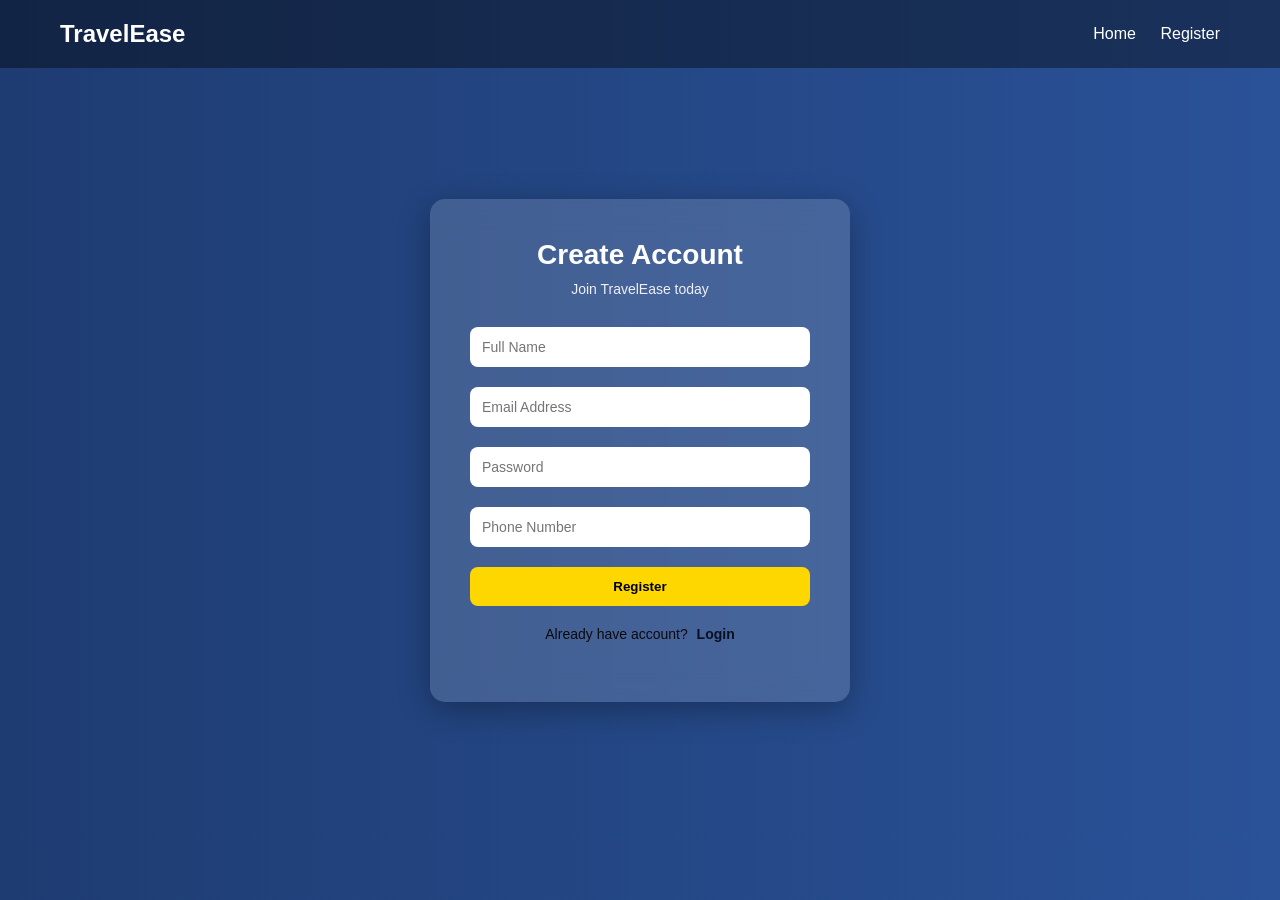
==== register.html @ 66c4a240 "html" ====
<!DOCTYPE html>
<html>
<head>
    <title>Register - TravelEase</title>
    <link rel="stylesheet" href="style.css">
</head>
<body>

<header>
    <div class="logo">TravelEase</div>
    <nav>
        <a href="index.html">Home</a>
        <a href="register.html">Register</a>
    </nav>
</header>

<section class="page-section">
    <div class="glass-card">
        <h2>Create Account</h2>
        <p>Join TravelEase today</p>

        <form action="RegisterServlet" method="post">
            <input type="text" name="name" placeholder="Full Name" required>
            <input type="email" name="email" placeholder="Email Address" required>
            <input type="password" name="password" placeholder="Password" required>
            <input type="tel" name="phone" placeholder="Phone Number" required>
            <button type="submit">Register</button>
        </form>
         <p class="login-link">
            Already have account? <a href="login.html">Login</a>
        </p>
    </div>
</section>

</body>
</html>
---- style.css ----
* {
    margin: 0;
    padding: 0;
    box-sizing: border-box;
    font-family: 'Segoe UI', sans-serif;
}

body {
    background: linear-gradient(to right, #1e3c72, #2a5298);
    color: white;
}

/* Header */
header {
    display: flex;
    justify-content: space-between;
    align-items: center;
    padding: 20px 60px;
    background: rgba(0,0,0,0.4);
}

.logo {
    font-size: 24px;
    font-weight: bold;
}

nav a {
    color: white;
    text-decoration: none;
    margin-left: 20px;
    font-weight: 500;
}

nav a:hover {
    color: #ffd700;
}

/* Hero Section */
.hero {
    text-align: center;
    margin-top: 120px;
}

.hero h1 {
    font-size: 48px;
    margin-bottom: 20px;
}

.hero p {
    font-size: 20px;
    margin-bottom: 30px;
}

.btn {
    background: #ffd700;
    color: black;
    padding: 12px 25px;
    text-decoration: none;
    border-radius: 25px;
    font-weight: bold;
}

.btn:hover {
    background: white;
}

/* Forms */
.form-container, .booking-container {
    width: 400px;
    margin: 100px auto;
    background: rgba(255,255,255,0.1);
    padding: 40px;
    border-radius: 10px;
    backdrop-filter: blur(10px);
}

.form-container h2,
.booking-container h2 {
    text-align: center;
    margin-bottom: 20px;
}

input, select {
    width: 100%;
    padding: 10px;
    margin: 10px 0;
    border-radius: 5px;
    border: none;
}

button {
    width: 100%;
    padding: 10px;
    background: #ffd700;
    border: none;
    border-radius: 5px;
    font-weight: bold;
    cursor: pointer;
}

button:hover {
    background: white;
}

/* Footer */
footer {
    text-align: center;
    padding: 20px;
    background: rgba(0,0,0,0.4);
}

/* Page Section */
.page-section {
    display: flex;
    justify-content: center;
    align-items: center;
    height: 85vh;
}

/* Glass Card */
.glass-card {
    width: 420px;
    background: rgba(255, 255, 255, 0.15);
    padding: 40px;
    border-radius: 15px;
    backdrop-filter: blur(15px);
    text-align: center;
    box-shadow: 0 8px 32px rgba(0,0,0,0.3);
}

.glass-card h2 {
    margin-bottom: 10px;
    font-size: 28px;
}

.glass-card p {
    margin-bottom: 20px;
    font-size: 14px;
    opacity: 0.9;
}

input, select {
    width: 100%;
    padding: 12px;
    margin: 10px 0;
    border-radius: 8px;
    border: none;
    outline: none;
    font-size: 14px;
}

button {
    margin-top: 10px;
    padding: 12px;
    background: #ffd700;
    border: none;
    border-radius: 8px;
    font-weight: bold;
    cursor: pointer;
    transition: 0.3s ease;
}

button:hover {
    background: white;
    transform: scale(1.05);
}

.login-link {
    text-align: center;
    margin-top: 20px;
    font-size:20px;
    color: #060101;
}

.login-link a {
    color: #030715;
    font-weight: 600;
    text-decoration: none;
    margin-left: 5px;
}

.login-link a:hover {
    text-decoration: underline;
}
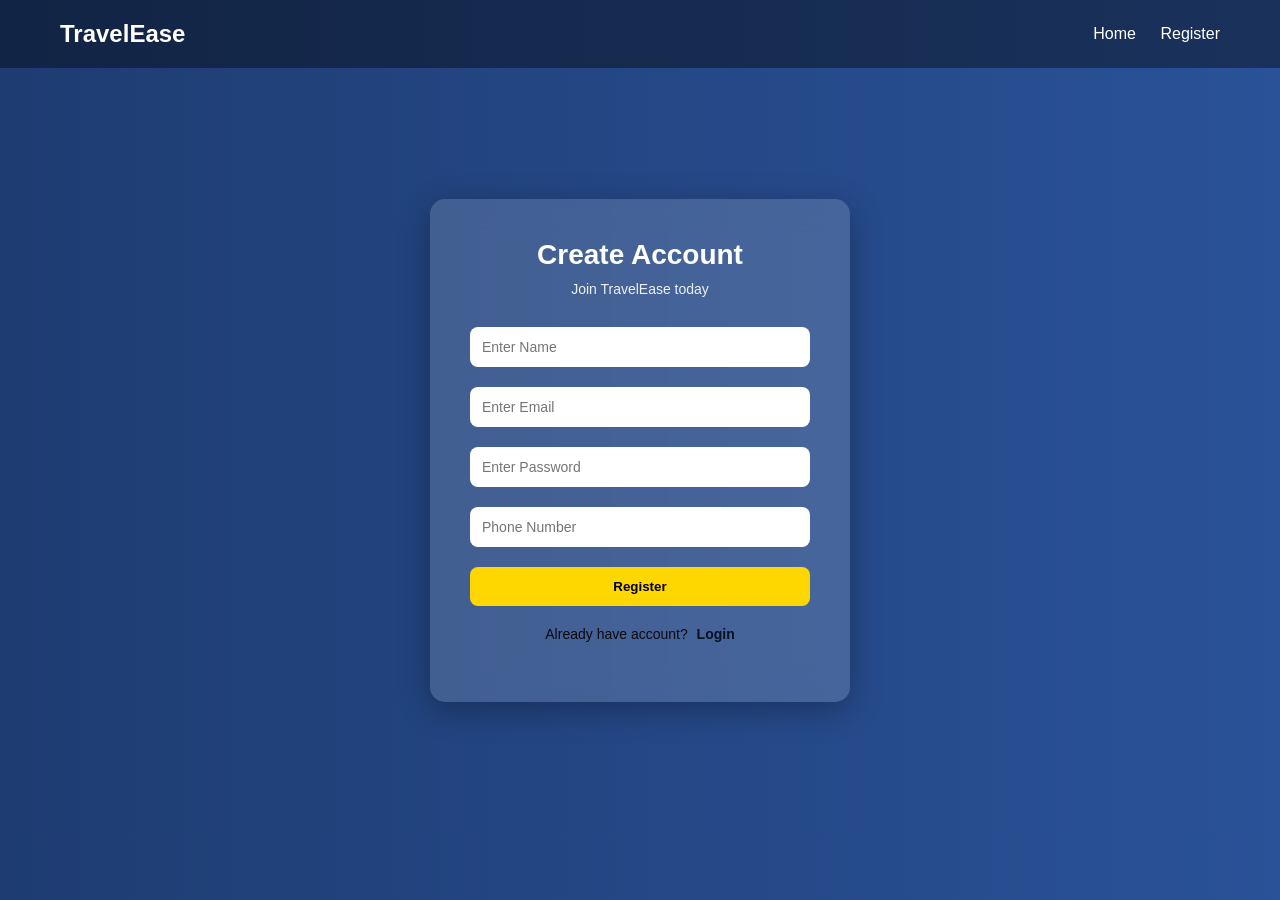
==== commit 824348e4: "travel" ====
--- a/register.html
+++ b/register.html
@@ -19,10 +19,10 @@
         <h2>Create Account</h2>
         <p>Join TravelEase today</p>
 
-        <form action="RegisterServlet" method="post">
-            <input type="text" name="name" placeholder="Full Name" required>
-            <input type="email" name="email" placeholder="Email Address" required>
-            <input type="password" name="password" placeholder="Password" required>
+        <form action="register" method="post">          
+            <input type="text" name="name" placeholder="Enter Name" required>
+            <input type="email" name="email" placeholder="Enter Email" required>
+            <input type="password" name="password" placeholder="Enter Password" required>
             <input type="tel" name="phone" placeholder="Phone Number" required>
             <button type="submit">Register</button>
         </form>
